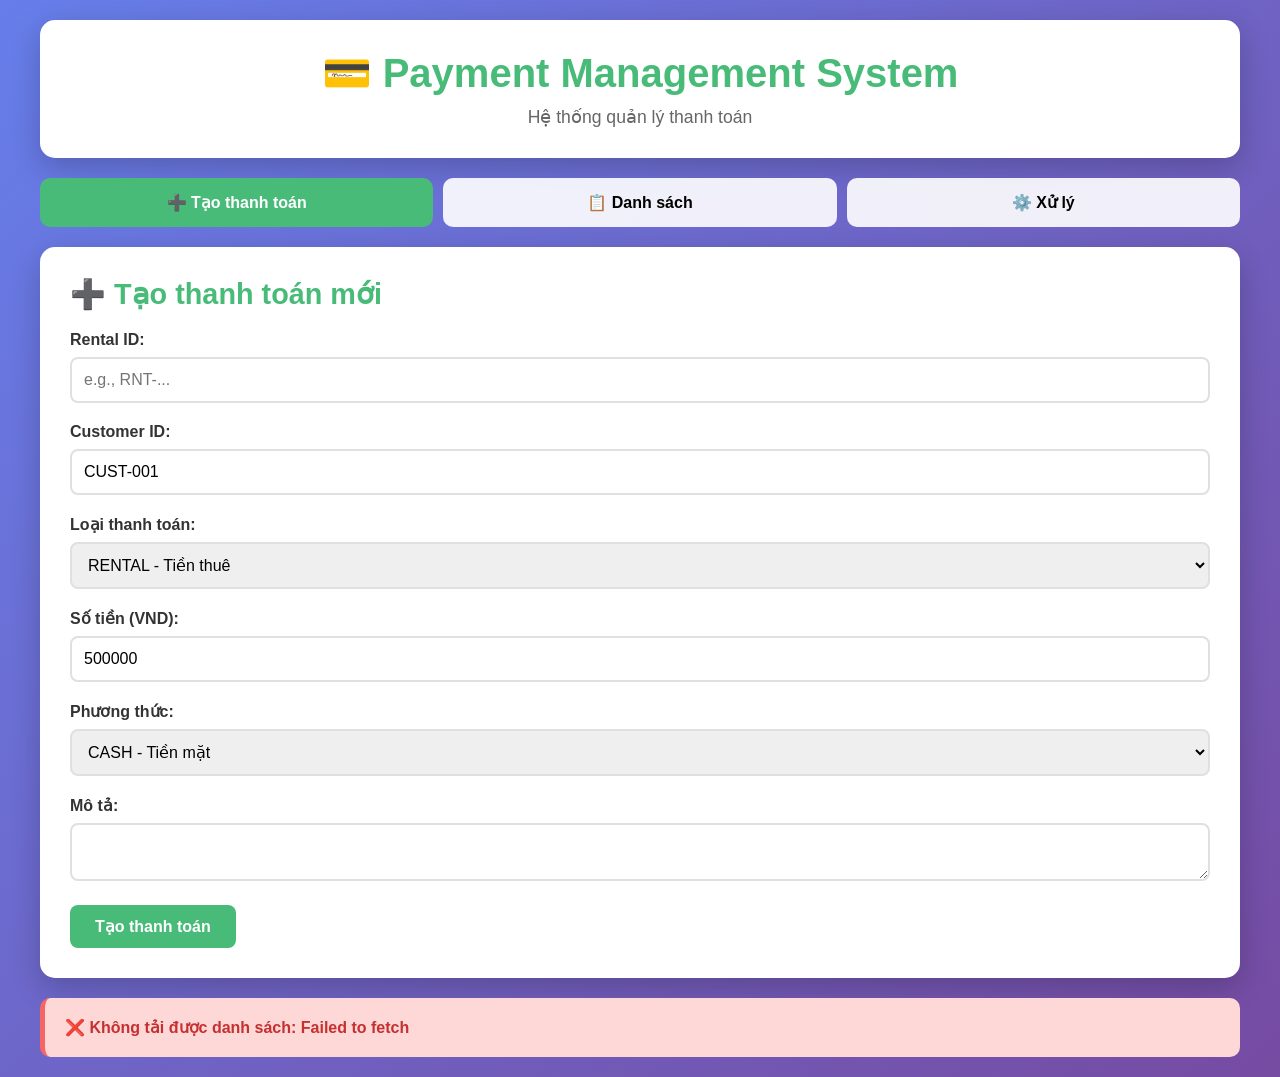
==== frontend-test/payment-app/index.html @ 300fbf50 "add gitignore" ====
<!DOCTYPE html>
<html lang="vi">
<head>
    <meta charset="UTF-8">
    <meta name="viewport" content="width=device-width, initial-scale=1.0">
    <title>💳 Payment Management - Quản lý thanh toán</title>
    <link rel="stylesheet" href="../rental-app/style.css">
    <style>
        header h1 { color: #48bb78; }
        .tab.active { background: #48bb78; }
        .rental-item { border-left-color: #48bb78; }
        .rental-header strong { color: #48bb78; }
        .card h2 { color: #48bb78; }
    </style>
</head>
<body>
    <div class="container">
        <header>
            <h1>💳 Payment Management System</h1>
            <p>Hệ thống quản lý thanh toán</p>
        </header>

        <div class="tabs">
            <button class="tab active" onclick="showTab('create')">➕ Tạo thanh toán</button>
            <button class="tab" onclick="showTab('list')">📋 Danh sách</button>
            <button class="tab" onclick="showTab('process')">⚙️ Xử lý</button>
        </div>

        <!-- CREATE PAYMENT -->
        <div id="create-tab" class="tab-content active">
            <div class="card">
                <h2>➕ Tạo thanh toán mới</h2>
                <form id="create-form">
                    <div class="form-group">
                        <label>Rental ID:</label>
                        <input type="text" id="rentalId" placeholder="e.g., RNT-..." required>
                    </div>
                    <div class="form-group">
                        <label>Customer ID:</label>
                        <input type="text" id="customerId" value="CUST-001" required>
                    </div>
                    <div class="form-group">
                        <label>Loại thanh toán:</label>
                        <select id="paymentType" required>
                            <option value="RENTAL">RENTAL - Tiền thuê</option>
                            <option value="DEPOSIT">DEPOSIT - Đặt cọc</option>
                            <option value="PENALTY">PENALTY - Phạt</option>
                            <option value="ADDITIONAL">ADDITIONAL - Phí thêm</option>
                        </select>
                    </div>
                    <div class="form-group">
                        <label>Số tiền (VND):</label>
                        <input type="number" id="amount" value="500000" required>
                    </div>
                    <div class="form-group">
                        <label>Phương thức:</label>
                        <select id="method" required>
                            <option value="CASH">CASH - Tiền mặt</option>
                            <option value="CREDIT_CARD">CREDIT_CARD - Thẻ tín dụng</option>
                            <option value="DEBIT_CARD">DEBIT_CARD - Thẻ ghi nợ</option>
                            <option value="BANK_TRANSFER">BANK_TRANSFER - Chuyển khoản</option>
                            <option value="E_WALLET">E_WALLET - Ví điện tử</option>
                        </select>
                    </div>
                    <div class="form-group">
                        <label>Mô tả:</label>
                        <textarea id="description" rows="2"></textarea>
                    </div>
                    <button type="submit" class="btn btn-success">Tạo thanh toán</button>
                </form>
            </div>
        </div>

        <!-- LIST PAYMENTS -->
        <div id="list-tab" class="tab-content">
            <div class="card">
                <h2>📋 Danh sách thanh toán</h2>
                <div class="filter-bar">
                    <select id="statusFilter">
                        <option value="">Tất cả trạng thái</option>
                        <option value="PENDING">PENDING - Chờ xử lý</option>
                        <option value="PROCESSING">PROCESSING - Đang xử lý</option>
                        <option value="COMPLETED">COMPLETED - Hoàn tất</option>
                        <option value="FAILED">FAILED - Thất bại</option>
                        <option value="REFUNDED">REFUNDED - Đã hoàn tiền</option>
                    </select>
                    <input type="text" id="rentalIdFilter" placeholder="Rental ID">
                    <button onclick="loadPayments()" class="btn btn-success">🔄 Tải lại</button>
                </div>
                <div id="payments-list"></div>
            </div>
        </div>

        <!-- PROCESS PAYMENT -->
        <div id="process-tab" class="tab-content">
            <div class="card">
                <h2>⚙️ Xử lý thanh toán</h2>
                
                <h3>✅ Xử lý thanh toán</h3>
                <form id="process-form">
                    <div class="form-group">
                        <label>Payment ID:</label>
                        <input type="text" id="processPaymentId" required>
                    </div>
                    <div class="form-group">
                        <label>Transaction ID:</label>
                        <input type="text" id="transactionId" value="TXN-12345" required>
                    </div>
                    <div class="form-group">
                        <label>Reference:</label>
                        <input type="text" id="reference" value="REF-001">
                    </div>
                    <button type="submit" class="btn btn-primary">Xử lý thanh toán</button>
                </form>

                <h3>💸 Hoàn tiền</h3>
                <form id="refund-form">
                    <div class="form-group">
                        <label>Payment ID (để hoàn tiền):</label>
                        <input type="text" id="refundPaymentId" required>
                    </div>
                    <div class="form-group">
                        <label>Số tiền hoàn (VND):</label>
                        <input type="number" id="refundAmount" value="100000" required>
                    </div>
                    <div class="form-group">
                        <label>Lý do:</label>
                        <textarea id="refundReason" rows="2">Khách hủy đơn</textarea>
                    </div>
                    <button type="submit" class="btn btn-warning">Tạo hoàn tiền</button>
                </form>
            </div>
        </div>

        <!-- RESPONSE DISPLAY -->
        <div id="response" class="response"></div>
    </div>

    <script src="app.js"></script>
</body>
</html>
---- frontend-test/rental-app/style.css ----
* {
    margin: 0;
    padding: 0;
    box-sizing: border-box;
}

body {
    font-family: 'Segoe UI', Tahoma, Geneva, Verdana, sans-serif;
    background: linear-gradient(135deg, #667eea 0%, #764ba2 100%);
    padding: 20px;
    min-height: 100vh;
}

.container {
    max-width: 1200px;
    margin: 0 auto;
}

header {
    background: white;
    padding: 30px;
    border-radius: 15px;
    text-align: center;
    margin-bottom: 20px;
    box-shadow: 0 10px 30px rgba(0,0,0,0.2);
}

header h1 {
    color: #667eea;
    font-size: 2.5em;
    margin-bottom: 10px;
}

header p {
    color: #666;
    font-size: 1.1em;
}

/* Tabs */
.tabs {
    display: flex;
    gap: 10px;
    margin-bottom: 20px;
}

.tab {
    flex: 1;
    padding: 15px;
    background: rgba(255,255,255,0.9);
    border: none;
    border-radius: 10px;
    cursor: pointer;
    font-size: 1em;
    font-weight: 600;
    transition: all 0.3s;
}

.tab:hover {
    background: white;
    transform: translateY(-2px);
    box-shadow: 0 5px 15px rgba(0,0,0,0.2);
}

.tab.active {
    background: #667eea;
    color: white;
}

/* Tab Content */
.tab-content {
    display: none;
}

.tab-content.active {
    display: block;
}

/* Card */
.card {
    background: white;
    padding: 30px;
    border-radius: 15px;
    box-shadow: 0 10px 30px rgba(0,0,0,0.2);
}

.card h2 {
    color: #667eea;
    margin-bottom: 20px;
    font-size: 1.8em;
}

.card h3 {
    color: #764ba2;
    margin: 25px 0 15px 0;
    font-size: 1.3em;
}

/* Forms */
.form-group {
    margin-bottom: 20px;
}

.form-row {
    display: grid;
    grid-template-columns: 1fr 1fr;
    gap: 20px;
}

.form-group label {
    display: block;
    margin-bottom: 8px;
    color: #333;
    font-weight: 600;
}

.form-group input,
.form-group select,
.form-group textarea {
    width: 100%;
    padding: 12px;
    border: 2px solid #e0e0e0;
    border-radius: 8px;
    font-size: 1em;
    transition: border 0.3s;
}

.form-group input:focus,
.form-group select:focus,
.form-group textarea:focus {
    outline: none;
    border-color: #667eea;
}

.form-group input[type="checkbox"] {
    width: auto;
    margin-right: 8px;
}

/* Buttons */
.btn {
    padding: 12px 25px;
    border: none;
    border-radius: 8px;
    cursor: pointer;
    font-size: 1em;
    font-weight: 600;
    transition: all 0.3s;
}

.btn:hover {
    transform: translateY(-2px);
    box-shadow: 0 5px 15px rgba(0,0,0,0.2);
}

.btn-primary {
    background: #667eea;
    color: white;
}

.btn-success {
    background: #48bb78;
    color: white;
}

.btn-info {
    background: #4299e1;
    color: white;
}

.btn-warning {
    background: #ed8936;
    color: white;
}

.btn-danger {
    background: #f56565;
    color: white;
}

/* Filter Bar */
.filter-bar {
    display: flex;
    gap: 10px;
    margin-bottom: 20px;
}

.filter-bar select {
    flex: 1;
    padding: 12px;
    border: 2px solid #e0e0e0;
    border-radius: 8px;
    font-size: 1em;
}

/* Rentals List */
.rental-item {
    background: #f7fafc;
    padding: 20px;
    margin-bottom: 15px;
    border-radius: 10px;
    border-left: 5px solid #667eea;
}

.rental-header {
    display: flex;
    justify-content: space-between;
    align-items: center;
    margin-bottom: 15px;
}

.rental-header strong {
    color: #667eea;
    font-size: 1.2em;
}

.status {
    padding: 5px 15px;
    border-radius: 20px;
    font-size: 0.9em;
    font-weight: 600;
}

.status-pending {
    background: #feebc8;
    color: #c05621;
}

.status-confirmed {
    background: #c6f6d5;
    color: #2f855a;
}

.status-active {
    background: #bee3f8;
    color: #2c5282;
}

.status-returned {
    background: #e9d8fd;
    color: #6b46c1;
}

.status-completed {
    background: #c6f6d5;
    color: #276749;
}

.status-cancelled {
    background: #fed7d7;
    color: #c53030;
}

.rental-details p {
    margin: 8px 0;
    color: #555;
}

.penalty {
    color: #e53e3e !important;
    font-weight: 600;
}

.empty {
    text-align: center;
    color: #999;
    padding: 40px;
    font-size: 1.1em;
}

/* Actions Grid */
.actions-grid {
    display: grid;
    grid-template-columns: repeat(3, 1fr);
    gap: 15px;
    margin-bottom: 30px;
}

/* Response */
.response {
    margin-top: 20px;
    padding: 20px;
    border-radius: 10px;
    display: none;
}

.response.success {
    background: #c6f6d5;
    border-left: 5px solid #48bb78;
    color: #276749;
}

.response.error {
    background: #fed7d7;
    border-left: 5px solid #f56565;
    color: #c53030;
}

.response pre {
    background: rgba(0,0,0,0.05);
    padding: 15px;
    border-radius: 8px;
    overflow-x: auto;
    margin-top: 10px;
    font-size: 0.9em;
}

/* Responsive */
@media (max-width: 768px) {
    .tabs {
        flex-direction: column;
    }
    
    .form-row {
        grid-template-columns: 1fr;
    }
    
    .actions-grid {
        grid-template-columns: 1fr 1fr;
    }
}
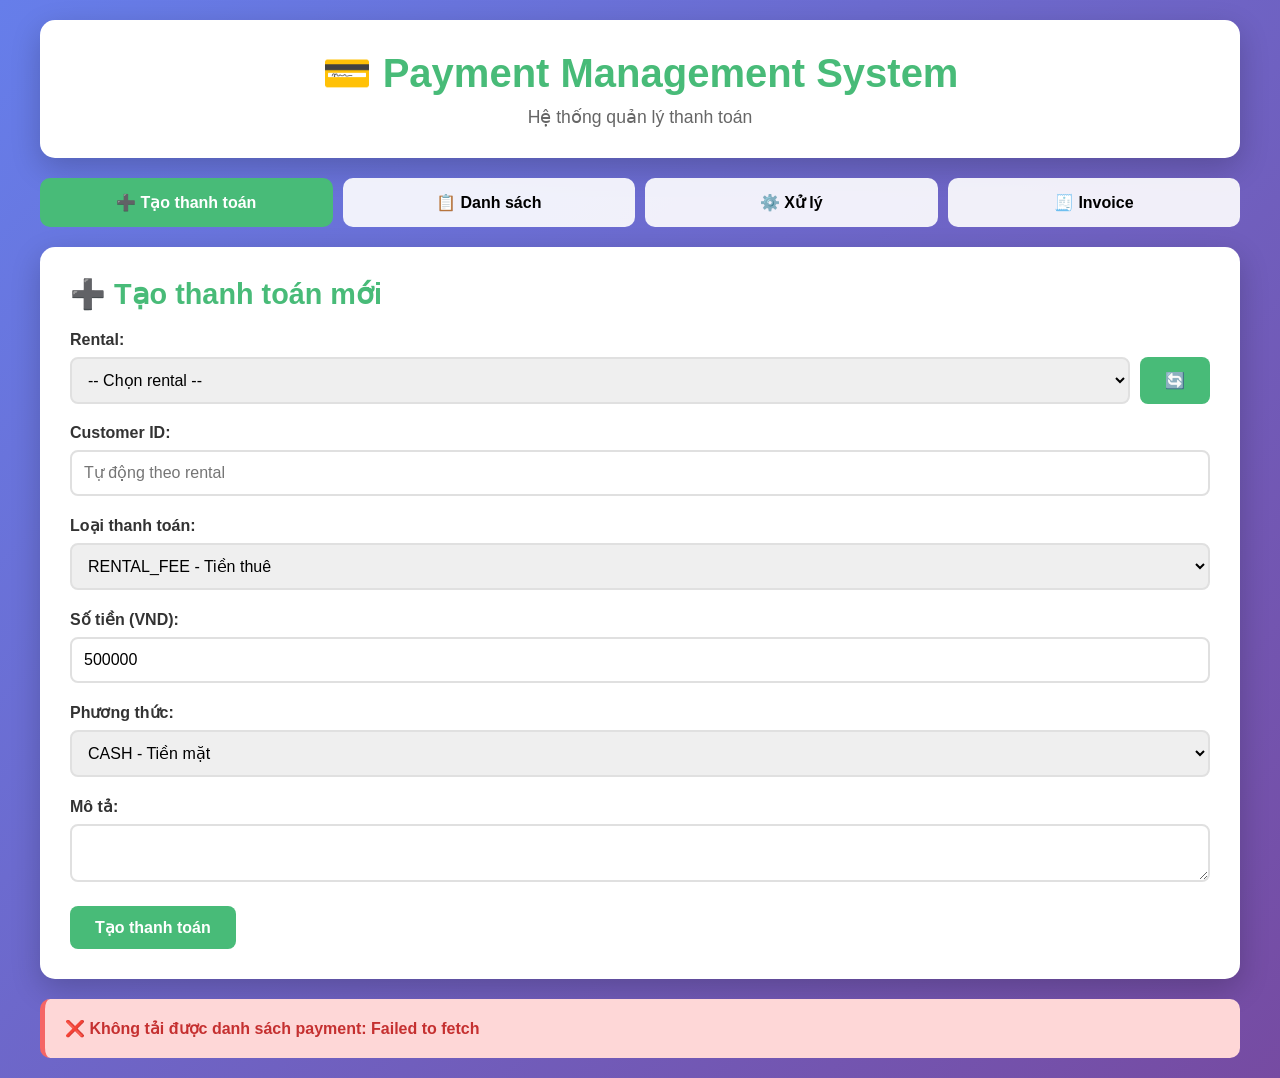
==== commit db9ced15: "update" ====
--- a/frontend-test/payment-app/index.html
+++ b/frontend-test/payment-app/index.html
@@ -24,6 +24,7 @@
             <button class="tab active" onclick="showTab('create')">➕ Tạo thanh toán</button>
             <button class="tab" onclick="showTab('list')">📋 Danh sách</button>
             <button class="tab" onclick="showTab('process')">⚙️ Xử lý</button>
+            <button class="tab" onclick="showTab('invoice')">🧾 Invoice</button>
         </div>
 
         <!-- CREATE PAYMENT -->
@@ -32,20 +33,24 @@
                 <h2>➕ Tạo thanh toán mới</h2>
                 <form id="create-form">
                     <div class="form-group">
-                        <label>Rental ID:</label>
-                        <input type="text" id="rentalId" placeholder="e.g., RNT-..." required>
+                        <label>Rental:</label>
+                        <div class="filter-bar">
+                            <select id="rentalSelect" required>
+                                <option value="">-- Chọn rental --</option>
+                            </select>
+                            <button type="button" onclick="loadRentalsForCreate()" class="btn btn-success">🔄</button>
+                        </div>
                     </div>
                     <div class="form-group">
                         <label>Customer ID:</label>
-                        <input type="text" id="customerId" value="CUST-001" required>
+                        <input type="text" id="customerId" placeholder="Tự động theo rental" required readonly>
                     </div>
                     <div class="form-group">
                         <label>Loại thanh toán:</label>
                         <select id="paymentType" required>
-                            <option value="RENTAL">RENTAL - Tiền thuê</option>
+                            <option value="RENTAL_FEE">RENTAL_FEE - Tiền thuê</option>
                             <option value="DEPOSIT">DEPOSIT - Đặt cọc</option>
                             <option value="PENALTY">PENALTY - Phạt</option>
-                            <option value="ADDITIONAL">ADDITIONAL - Phí thêm</option>
                         </select>
                     </div>
                     <div class="form-group">
@@ -54,12 +59,13 @@
                     </div>
                     <div class="form-group">
                         <label>Phương thức:</label>
-                        <select id="method" required>
+                        <select id="paymentMethod" required>
                             <option value="CASH">CASH - Tiền mặt</option>
                             <option value="CREDIT_CARD">CREDIT_CARD - Thẻ tín dụng</option>
                             <option value="DEBIT_CARD">DEBIT_CARD - Thẻ ghi nợ</option>
                             <option value="BANK_TRANSFER">BANK_TRANSFER - Chuyển khoản</option>
                             <option value="E_WALLET">E_WALLET - Ví điện tử</option>
+                            <option value="QR_CODE">QR_CODE - QR Code</option>
                         </select>
                     </div>
                     <div class="form-group">
@@ -83,8 +89,11 @@
                         <option value="COMPLETED">COMPLETED - Hoàn tất</option>
                         <option value="FAILED">FAILED - Thất bại</option>
                         <option value="REFUNDED">REFUNDED - Đã hoàn tiền</option>
+                        <option value="PARTIALLY_REFUNDED">PARTIALLY_REFUNDED - Hoàn một phần</option>
                     </select>
-                    <input type="text" id="rentalIdFilter" placeholder="Rental ID">
+                    <select id="rentalIdFilter">
+                        <option value="">Tất cả rental</option>
+                    </select>
                     <button onclick="loadPayments()" class="btn btn-success">🔄 Tải lại</button>
                 </div>
                 <div id="payments-list"></div>
@@ -103,32 +112,97 @@
                         <input type="text" id="processPaymentId" required>
                     </div>
                     <div class="form-group">
-                        <label>Transaction ID:</label>
-                        <input type="text" id="transactionId" value="TXN-12345" required>
-                    </div>
-                    <div class="form-group">
-                        <label>Reference:</label>
-                        <input type="text" id="reference" value="REF-001">
+                        <label>Transaction Reference:</label>
+                        <input type="text" id="transactionReference" value="TXN-12345" required>
+                    </div>
+                    <div class="form-group">
+                        <label>Notes:</label>
+                        <input type="text" id="processNotes" value="Processed from frontend-test">
                     </div>
                     <button type="submit" class="btn btn-primary">Xử lý thanh toán</button>
                 </form>
 
-                <h3>💸 Hoàn tiền</h3>
+                <h3>💸 Hoàn tiền (Payment -> REFUND)</h3>
                 <form id="refund-form">
                     <div class="form-group">
-                        <label>Payment ID (để hoàn tiền):</label>
+                        <label>Payment ID cần hoàn tiền:</label>
                         <input type="text" id="refundPaymentId" required>
                     </div>
-                    <div class="form-group">
-                        <label>Số tiền hoàn (VND):</label>
-                        <input type="number" id="refundAmount" value="100000" required>
-                    </div>
-                    <div class="form-group">
-                        <label>Lý do:</label>
-                        <textarea id="refundReason" rows="2">Khách hủy đơn</textarea>
-                    </div>
-                    <button type="submit" class="btn btn-warning">Tạo hoàn tiền</button>
-                </form>
+                    <div class="form-row">
+                        <div class="form-group">
+                            <label>Số tiền hoàn:</label>
+                            <input type="number" id="refundAmount" value="100000" required>
+                        </div>
+                        <div class="form-group">
+                            <label>Lý do:</label>
+                            <input type="text" id="refundReason" value="Customer request">
+                        </div>
+                    </div>
+                    <button type="submit" class="btn btn-warning">Tạo refund</button>
+                </form>
+            </div>
+        </div>
+
+        <!-- INVOICE TAB -->
+        <div id="invoice-tab" class="tab-content">
+            <div class="card">
+                <h2>🧾 Invoice Lifecycle</h2>
+
+                <h3>➕ Tạo invoice</h3>
+                <form id="invoice-form">
+                    <div class="form-group">
+                        <label>Rental:</label>
+                        <div class="filter-bar">
+                            <select id="invoiceRentalSelect" required>
+                                <option value="">-- Chọn rental --</option>
+                            </select>
+                            <button type="button" onclick="loadRentalsForCreate()" class="btn btn-success">🔄</button>
+                        </div>
+                    </div>
+                    <div class="form-group">
+                        <label>Customer ID:</label>
+                        <input type="text" id="invoiceCustomerId" placeholder="Tự động theo rental" required readonly>
+                    </div>
+                    <div class="form-row">
+                        <div class="form-group">
+                            <label>Rental Fee:</label>
+                            <input type="number" id="invoiceRentalFee" value="500000">
+                        </div>
+                        <div class="form-group">
+                            <label>Deposit:</label>
+                            <input type="number" id="invoiceDeposit" value="200000">
+                        </div>
+                    </div>
+                    <div class="form-group">
+                        <label>Penalty Amount:</label>
+                        <input type="number" id="invoicePenalty" value="0">
+                    </div>
+                    <div class="form-group">
+                        <label>Notes:</label>
+                        <textarea id="invoiceNotes" rows="2"></textarea>
+                    </div>
+                    <button type="submit" class="btn btn-success">Tạo invoice</button>
+                </form>
+
+                <h3>⚙️ Thao tác invoice</h3>
+                <div class="form-row">
+                    <div class="form-group">
+                        <label>Invoice ID:</label>
+                        <input type="text" id="invoiceIdAction" placeholder="Nhập invoiceId">
+                    </div>
+                    <div class="form-group">
+                        <label>Số tiền penalty/refund:</label>
+                        <input type="number" id="invoiceAmountAction" value="100000">
+                    </div>
+                </div>
+                <div class="actions-grid">
+                    <button onclick="performInvoiceAction('penalty')" class="btn btn-warning">➕ Cập nhật penalty</button>
+                    <button onclick="performInvoiceAction('paid')" class="btn btn-success">✅ Mark paid</button>
+                    <button onclick="performInvoiceAction('refund')" class="btn btn-info">💸 Add refund</button>
+                    <button onclick="loadInvoices()" class="btn">🔄 Tải invoice</button>
+                </div>
+
+                <div id="invoices-list"></div>
             </div>
         </div>
 
--- a/frontend-test/rental-app/style.css
+++ b/frontend-test/rental-app/style.css
@@ -230,14 +230,19 @@
     color: #2f855a;
 }
 
-.status-active {
+.status-in_progress {
     background: #bee3f8;
     color: #2c5282;
 }
 
-.status-returned {
+.status-inspection {
     background: #e9d8fd;
     color: #6b46c1;
+}
+
+.status-penalty_due {
+    background: #fed7d7;
+    color: #c53030;
 }
 
 .status-completed {
@@ -248,6 +253,26 @@
 .status-cancelled {
     background: #fed7d7;
     color: #c53030;
+}
+
+.status-unpaid {
+    background: #fff5f5;
+    color: #c53030;
+}
+
+.status-partially_paid {
+    background: #feebc8;
+    color: #c05621;
+}
+
+.status-paid {
+    background: #c6f6d5;
+    color: #276749;
+}
+
+.status-waived {
+    background: #e9d8fd;
+    color: #6b46c1;
 }
 
 .rental-details p {
